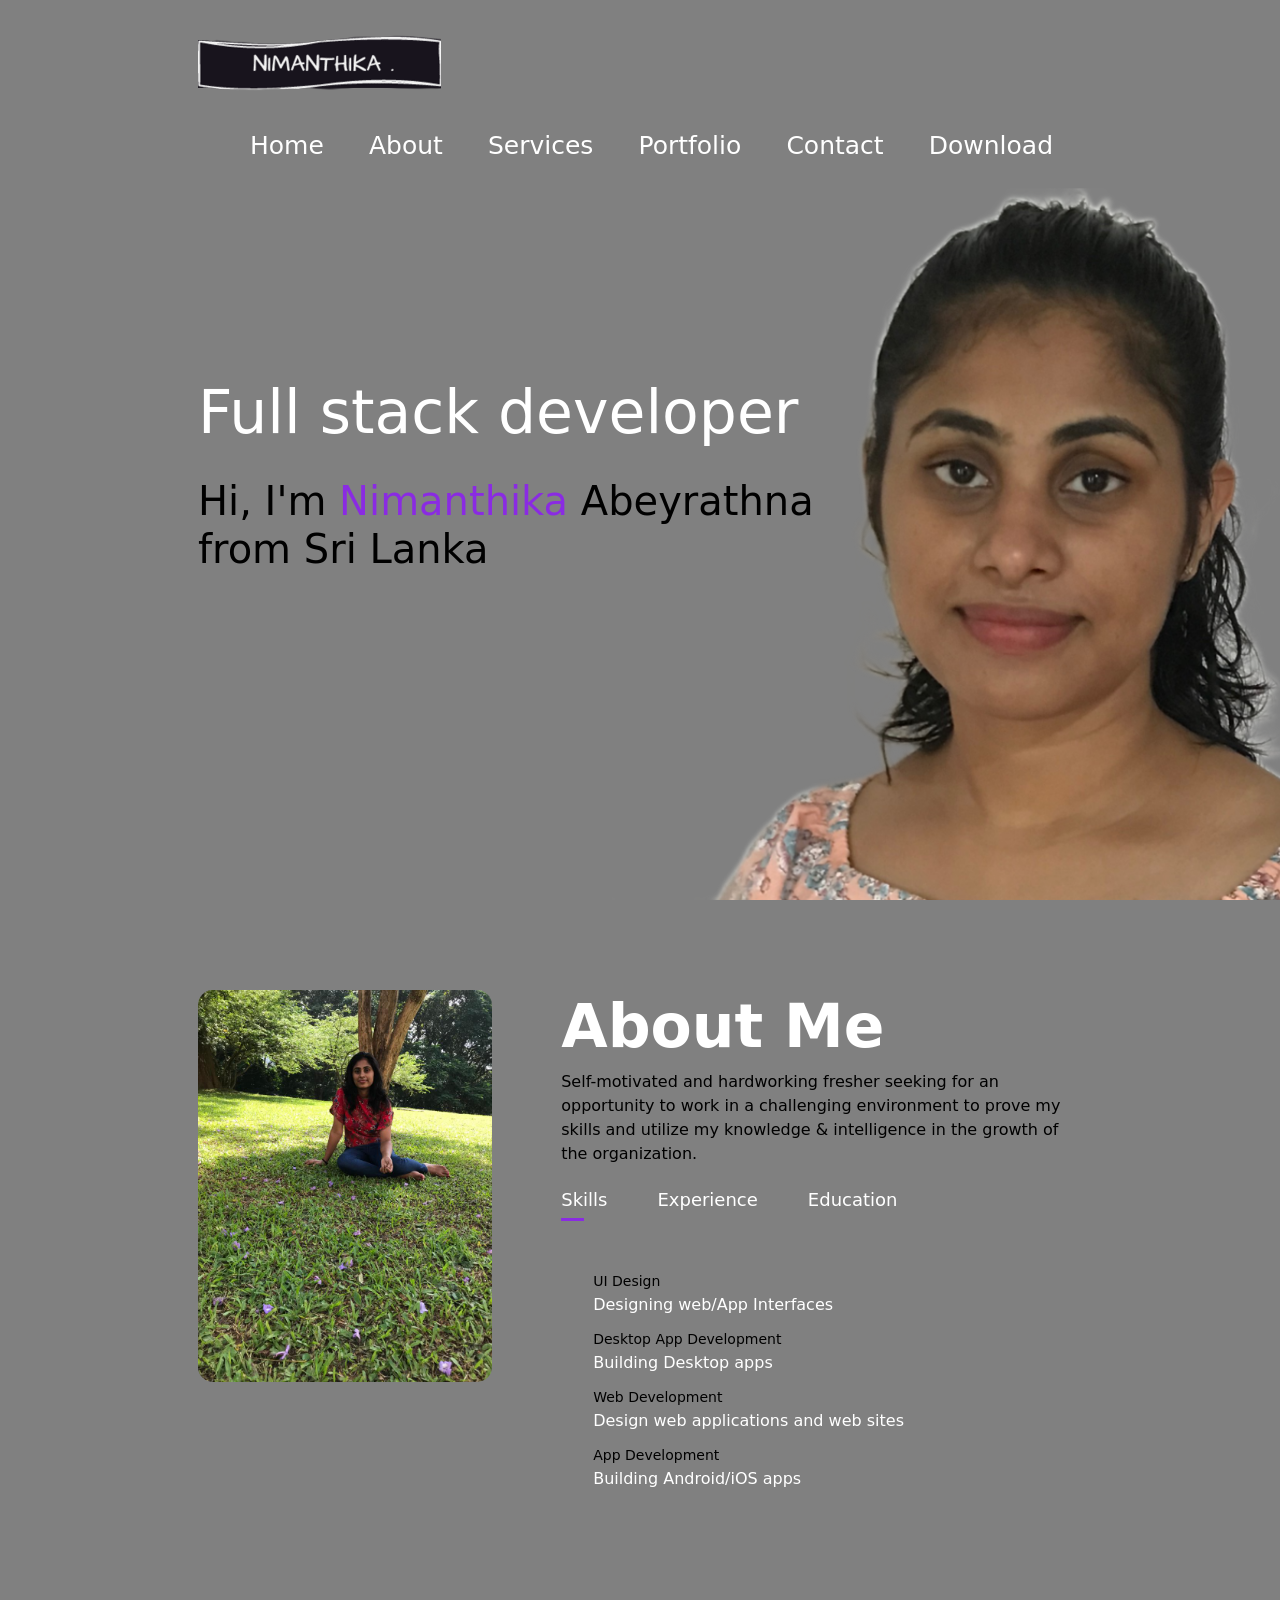
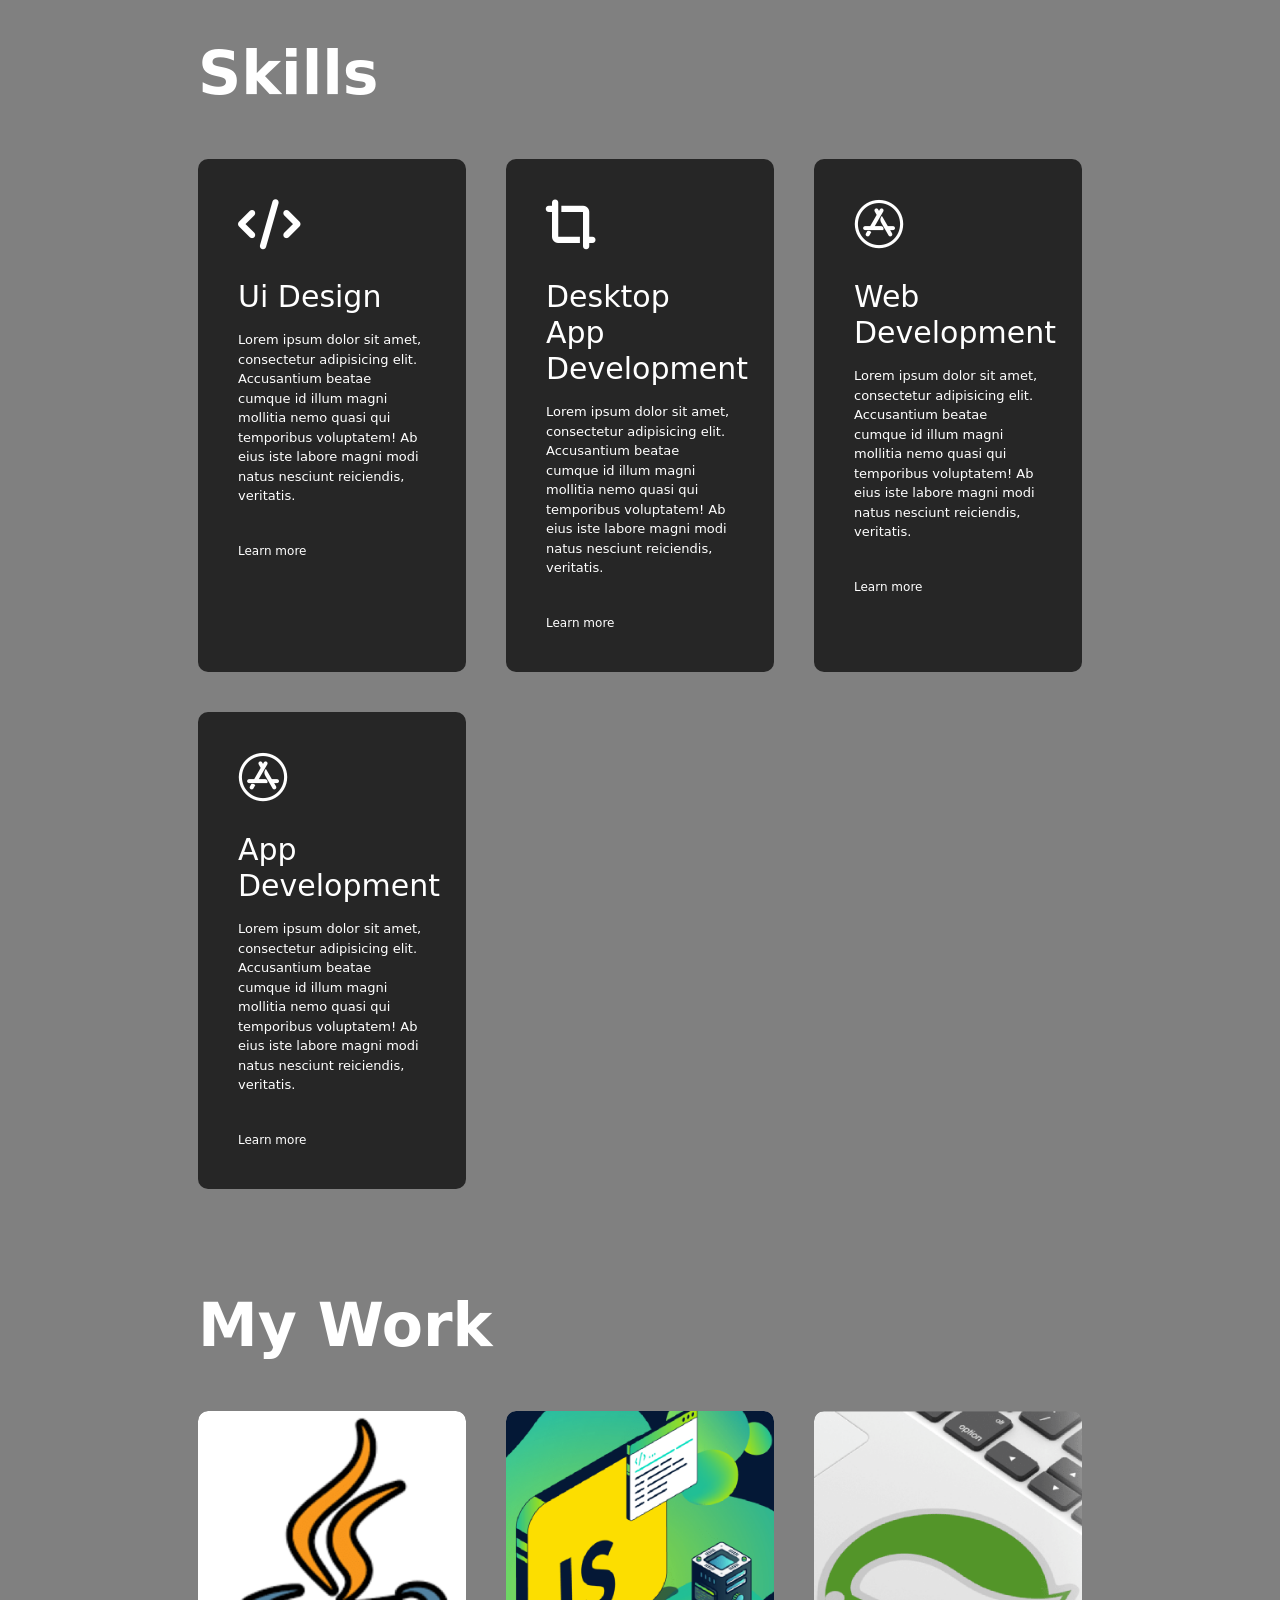
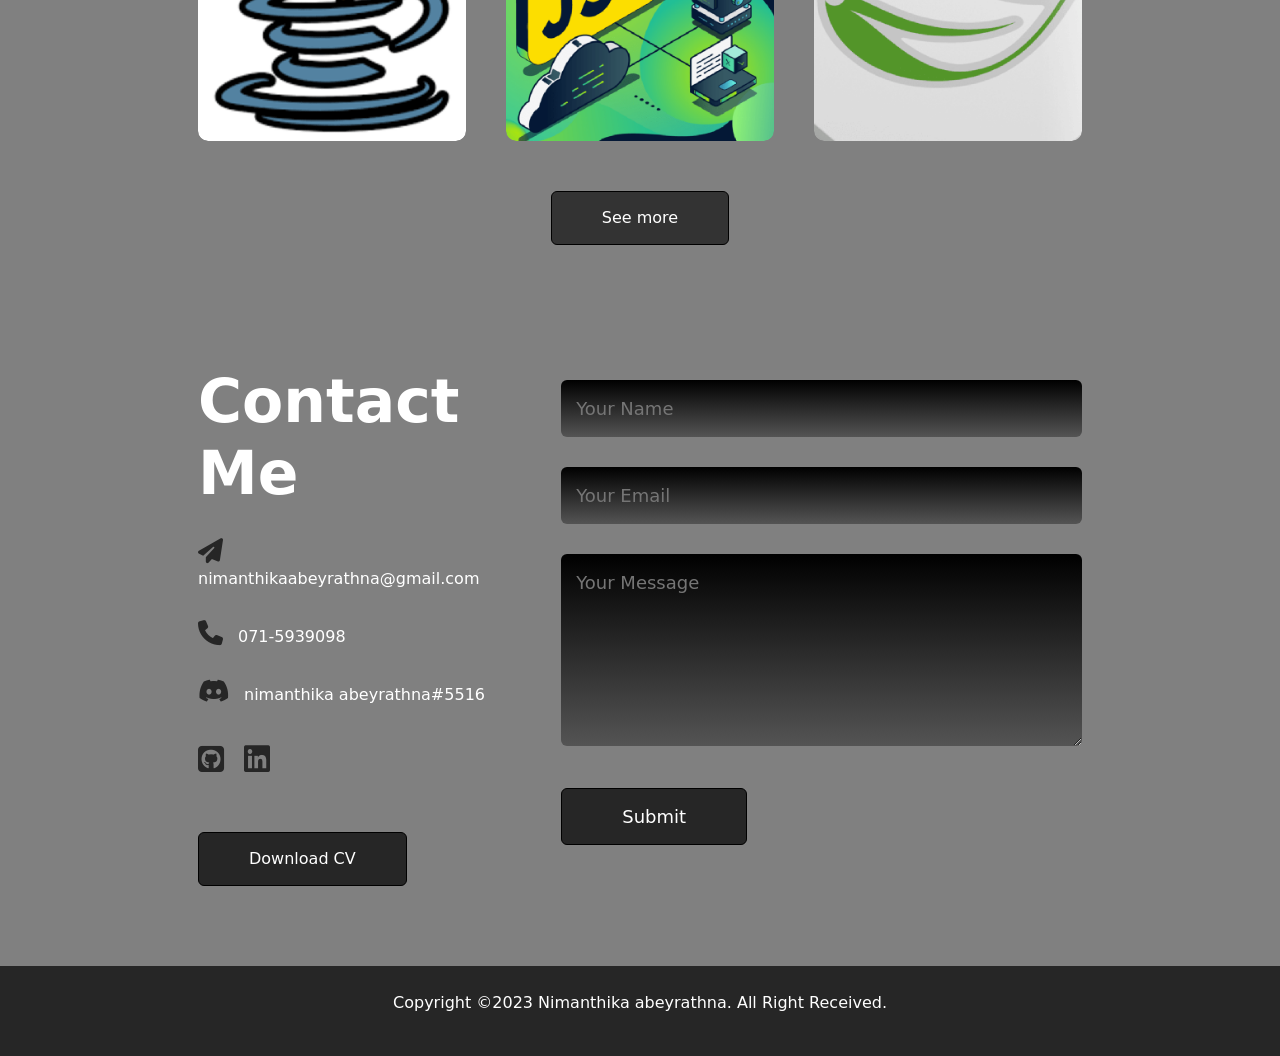
==== index.html @ c7bcb8bf "basement" ====
<!DOCTYPE html>
<html lang="en">
<head>
    <meta charset="UTF-8">
    <meta http-equiv="X-UA-Compatible" content="IE=edge">
    <meta name="viewport" content="width=device-width, initial-scale=1.0">
    <title>Nimanthika Abeyrathna</title>
    <link rel="icon" href="img/circlefavicon.png">
    <link rel="stylesheet" href="css/reset.css">
    <link rel="stylesheet" href="https://cdnjs.cloudflare.com/ajax/libs/font-awesome/6.4.0/css/all.min.css"/>
    <link rel="stylesheet" href="node_modules/bootstrap/dist/css/bootstrap.min.css">
    <link rel="preconnect" href="https://fonts.googleapis.com">
    <link rel="preconnect" href="https://fonts.gstatic.com" crossorigin>
    <link href="https://fonts.googleapis.com/css2?family=Open+Sans:ital,wght@0,300;0,400;0,500;0,600;0,700;0,800;1,300;1,400;1,500;1,600;1,700;1,800&family=Roboto+Mono:ital,wght@0,100;0,200;0,300;0,400;0,500;0,600;0,700;1,100;1,200;1,300;1,400;1,500;1,600;1,700&family=Rubik+Pixels&family=Ubuntu:ital,wght@0,300;0,400;0,500;0,700;1,300;1,400;1,500;1,700&display=swap" rel="stylesheet">
    <link rel="stylesheet" href="css/style.css">
    <script defer src="node_modules/bootstrap/dist/js/bootstrap.min.js"></script>
    <script defer src="node_modules/jquery/dist/jquery.min.js"></script>
    <script defer type="module" src="js/main.js"></script>



</head>
<body>
    <header id="header">
        <div class="container">

            <nav>
                <img id="logo" src="img/name2.png" >
                <ul id="sidemenu">
                    <li><a href="#header">Home</a></li>
                    <li><a href="#about">About</a></li>
                    <li><a href="#services">Services</a></li>
                    <li><a href="#portfolio">Portfolio</a></li>
                    <li><a href="#contact">Contact</a></li>
                    <li><a href="document/nimanthikaabeyrathna.pdf" download >Download</a></li>
                    <i id="btnClose" class="fa-solid fa-xmark xyz" ></i>
                </ul>
                <i id="btnOpen" class="fa-solid fa-bars xyz" ></i>

            </nav>
            <div class="header-text">
                <p>Full stack developer</p>
                <h1>Hi, I'm <span>Nimanthika</span> Abeyrathna<br>
                    from Sri Lanka
                </h1>
            </div>
        </div>
        
    </header>

    <!-- about -->
    <div id="about">
        <div class="container">
            <div class="row">
                <div class="about-col-1">
                    <img src="img/IMG-20230102-WA0014.jpg" >
                </div>
                <div class="about-col-2">
                    <h1 class="sub-title">About Me</h1>
                    <p id="about-text">Self-motivated and hardworking fresher seeking for an opportunity to work in a challenging environment to prove my skills and utilize my knowledge & intelligence in the growth of the organization.
                    </p>
                    <div class="tab-titles">
                        <p id="p1" class="tab-links active-link" >Skills</p>
                        <p id="p2" class="tab-links" >Experience</p>
                        <p id="p3" class="tab-links" >Education</p>
                    </div>
                    <div class="tab-contents active-tab" id="skills">
                        <ul>
                            <li><span>UI Design</span><br>Designing web/App Interfaces</li>
                            <li><span>Desktop App Development</span><br>Building Desktop apps</li>
                            <li><span>Web Development</span><br>Design web applications and web sites</li>
                            <li><span>App Development</span><br>Building Android/iOS apps</li>
                        </ul>
                    </div>
                    <div class="tab-contents" id="experience">
                        <ul>
                            <li><span>Trainee</span><br>Institute of Software Engineering</li>
                            <li>2023-Jan to 2023-June</li>

                        </ul>
                    </div>
                    <div class="tab-contents" id="education">
                        <ul>
                            <li><span>Bsc. Agriculture Technology And Management</span><br>University of Peradeniya</li>

                        </ul>
                    </div>
                </div>
            </div>
        </div>
    </div>
<!--    services-->
   <div id="services">
       <div class="container">
           <h1 class="sub-title">Skills</h1>
           <div class="services-list">
               <div>
                   <i class="fa-solid fa-code"></i>
                   <h2>Ui Design</h2>
                   <p>Lorem ipsum dolor sit amet, consectetur adipisicing elit. Accusantium beatae cumque id illum magni mollitia nemo quasi qui temporibus voluptatem! Ab eius iste labore magni modi natus nesciunt reiciendis, veritatis.
                   </p>
                   <a href="#">Learn more</a>
               </div>
               <div>
                   <i class="fa-solid fa-crop-simple"></i>
                   <h2>Desktop App Development</h2>
                   <p>Lorem ipsum dolor sit amet, consectetur adipisicing elit. Accusantium beatae cumque id illum magni mollitia nemo quasi qui temporibus voluptatem! Ab eius iste labore magni modi natus nesciunt reiciendis, veritatis.
                   </p>
                   <a href="#">Learn more</a>
               </div>
               <div>
                   <i class="fa-brands fa-app-store"></i>
                   <h2>Web Development</h2>
                   <p>Lorem ipsum dolor sit amet, consectetur adipisicing elit. Accusantium beatae cumque id illum magni mollitia nemo quasi qui temporibus voluptatem! Ab eius iste labore magni modi natus nesciunt reiciendis, veritatis.
                   </p>
                   <a href="#">Learn more</a>
               </div>
               <div>
                   <i class="fa-brands fa-app-store"></i>
                   <h2>App Development</h2>
                   <p>Lorem ipsum dolor sit amet, consectetur adipisicing elit. Accusantium beatae cumque id illum magni mollitia nemo quasi qui temporibus voluptatem! Ab eius iste labore magni modi natus nesciunt reiciendis, veritatis.
                   </p>
                   <a href="#">Learn more</a>
               </div>

           </div>

       </div>
   </div>
<!--    portfolio-->
    <div id="portfolio">
        <div class="container">
            <h1 class="sub-title">My Work</h1>
            <div class="work-list">
                <div class="work">
                    <img src="img/mobile(1).png" >
                    <div class="layer">
                        <h3>POS System</h3>
                        <p>This project is based on how to utilize the stock management. Vehicle spare parts area is a kind of complexity area due to higher number of spare parts categories and items. There for this project aims to resolve the complexity.
                        </p>
                        <a href="https://github.com/NimanthikaAbeyrathna/POS-system-desktop-app"><i class="fa-solid fa-arrow-up-right-from-square"></i></a>
                    </div>
                </div>
                <div class="work">
                    <img src="img/mobile(2).png" >
                    <div class="layer">
                        <h3>abc</h3>
                        <p>Lorem ipsum dolor sit amet, consectetur adipisicing elit. A accusamus alias aliquam at aut blanditiis distinctio ea esse eum, iusto libero mollitia nemo optio pariatur quas quidem, totam voluptate voluptatum.
                        </p>
                        <a href="#"><i class="fa-solid fa-arrow-up-right-from-square"></i></a>
                    </div>
                </div>
                <div class="work">
                    <img src="img/mobile(3).png" >
                    <div class="layer">
                        <h3>Online shopping app</h3>
                        <p>This is a web app that create using javascript and spring. This project is based on how to utilize the stock management that matching all area.
                        </p>
                        <a href="https://github.com/NimanthikaAbeyrathna/POS-System-web-app"><i class="fa-solid fa-arrow-up-right-from-square"></i></a>
                    </div>
                </div>
            </div>
            <a href="https://github.com/NimanthikaAbeyrathna" class="btn">See more</a>
        </div>
    </div>
<!--    contact-->
    <div id="contact">
        <div class="container">
            <div class="row">
                <div class="contact-left">
                    <h1 class="sub-title">Contact Me</h1>
                    <p><i class="fa-sharp fa-solid fa-paper-plane"></i>nimanthikaabeyrathna@gmail.com</p>
                    <p><i class="fa-solid fa-phone"></i>071-5939098</p>
                    <p><i class="fa-brands fa-discord"></i>nimanthika abeyrathna#5516</p>
                    <div class="social-icons">
                        <a href="https://github.com/NimanthikaAbeyrathna"><i class="fa-brands fa-square-github"></i></a>
                        <a href="https://www.linkedin.com/in/nimanthika-abeyrathna-b27b48184/"><i class="fa-brands fa-linkedin"></i></a>

                    </div>
                    <a href="document/nimanthikaabeyrathna.pdf" download class="btn btn2">Download CV</a>
                </div>
                <div class="contact-right">
                    <form>
                        <input id="input-name" type="text" name="Name" placeholder="Your Name" required>
                        <input id="input-email" type="email" name="email" placeholder="Your Email" required >
                        <textarea id="textarea-message" name="Message" rows="6" placeholder="Your Message"></textarea>
                        <button id="btnSubmit" type="submit" class="btn btn2">Submit</button>
                    </form>

                </div>
            </div>
        </div>
        <div class="copyright ">
            <p>Copyright ©2023 Nimanthika abeyrathna. All Right Received.</p>
        </div>
    </div>
    <div id="toast" class="toast-container position-fixed bottom-0 start-50 translate-middle-x p-3">
        <div id="liveToast" class="toast" dat-bs-autohide="true" data-bs-delay="1000" role="alert" aria-live="assertive"
             aria-atomic="true">
            <div class="toast-header">

                <strong class="me-auto"></strong>
                <button type="button" class="btn-close" data-bs-dismiss="toast" aria-label="Close"></button>
            </div>
            <div class="toast-body">

            </div>
        </div>
    </div>

    
</body>
</html>
---- css/style.css ----
* {
    padding: 0;
    margin: 0;
    box-sizing: border-box;
    font-family: 'Open Sans', sans-serif;
}
html{
    scroll-behavior: smooth;
}

body {

    background-color: grey;
    color: white;
}

header {
    width: 100%;
    height: 100vh;
    background-image: url(/img/123.png);
    background-size: cover;
    background-position: center;
    color: white;

}

.container {
    padding: 10px 10%;
}

nav {
    display: flex;
    align-items: center;
    justify-content: space-between;
    flex-wrap: wrap;

}

.logo {
    width: 140px;
}

nav ul li {
    display: inline-block;
    list-style: none;
    margin: 10px 20px;

}

nav ul li a {
    color: #fff;
    text-decoration: none;
    font-size: 25px;
    position: relative;
}

nav ul li a::after {
    content: '';
    width: 0;
    height: 3px;
    background: blueviolet;
    position: absolute;
    left: 0;
    bottom: -6px;
    transition: 0.5s;
}

nav ul li a:hover::after {
    width: 100%;

}

.header-text {
    margin-top: 20%;
    font-size: 60px;

}

.header-text h1 {
    font-size: 40px;
    color: black;
    margin-top: 20px;

}

.header-text h1 span {
    color: blueviolet;
}

/* about */

#about {
    padding: 80px 0;
    color: white;
}

.row {
    display: flex;
    justify-content: space-between;
    flex-wrap: wrap;
}

#about-text{
    color: black;
}
.about-col-1 {
    flex-basis: 35%;
}

.about-col-1 img {
    width: 100%;
    border-radius: 15px;
}

.about-col-2 {
    flex-basis: 60%;
}

.sub-title {
    font-size: 60px;
    font-weight: 600;
    color: white;
}

.tab-titles {
    display: flex;
    margin: 20px 0 40px;

}

.tab-links {
    margin-right: 50px;
    font-size: 18px;
    font-weight: 500;
    cursor: pointer;
    position: relative;

}

.tab-links::after {
    content: '';
    width: 0;
    height: 3px;
    background: blueviolet;
    position: absolute;
    left: 0;
    bottom: -8px;
    transition: 0.5s;
}

.tab-links.active-link::after {
    width: 50%;

}

.tab-contents ul li {
    list-style: none;
    margin: 10px 0;
}

.tab-contents ul li span {
    color: black;
    font-size: 14px;

}

.tab-contents {
    display: none;
}

.tab-contents.active-tab {
    display: block;

}

/*services*/
#services {
    padding: 30px 0;
}

.services-list {
    display: grid;
    grid-template-columns: repeat(auto-fit, minmax(250px, 1fr));
    grid-gap: 40px;
    margin-top: 50px;

}

.services-list div {
    background-color: #262626;
    padding: 40px;
    font-size: 13px;
    font-weight: 300;
    border-radius: 10px;
    transition: background 0.5s, transform 0.5s;

}

.services-list div i {
    font-size: 50px;
    margin-bottom: 30px;
}

.services-list div h2 {
    font-size: 30px;
    font-weight: 500;
    margin-bottom: 15px;

}

.services-list div a {
    text-decoration: none;
    color: white;
    font-size: 12px;
    margin-top: 20px;
    display: inline-block;
}

.services-list div:hover {
    background-color: blueviolet;
    transform: translateY(-10px);
}

/*portfolio*/
#portfolio {
    padding: 50px 0;
}

.work-list {
    display: grid;
    grid-template-columns: repeat(auto-fit, minmax(250px, 1fr));
    grid-gap: 40px;
    margin-top: 50px;
}

.work {
    border-radius: 10px;
    position: relative;
    overflow: hidden;
}

.work img {
    width: 100%;
    border-radius: 10px;
    display: block;
    transition: transform 0.5s;
}
.layer{
    width: 100%;
    height: 0;
    background: linear-gradient(rgba(0,0,0,0.6), #8a2be2);
    border-radius: 10px;
    position: absolute;
    left: 0;
    bottom: 0;
    overflow: hidden;
    display: flex;
    align-items: center;
    justify-content: center;
    flex-direction: column;
    padding: 0 40px;
    text-align: center;
    font-size: 14px;
    transition: height 0.5s;
}
.layer h3{
    font-weight: 500;
    font-size: 20px;
    margin-bottom: 20px;

}
.layer a{
    margin-top: 20px;
    color: blueviolet;
    text-decoration: none;
    font-size: 18px;
    line-height: 60px;
    background: white;
    width: 60px;
    height: 60px;
    border-radius: 50%;
    text-align: center;

}

.work:hover img{
    transform: scale(1.1) ;
}
.work:hover .layer{
    height: 100%;
}
.btn{
    display: block;
    margin: 50px auto;
    width: fit-content;
    border: 1px solid black;
    background-color: rgba(38, 38, 38, 0.85);
    padding: 14px 50px;
    border-radius: 6px;
    text-decoration: none;
    color: white;
    transition: background 0.5s ;

}
.btn:hover{
    background: blueviolet;
}

/*contact*/

.contact-left{
    flex-basis: 35%;
}
.contact-right{
    flex-basis: 60%;
}
.contact-left p{
    margin-top: 30px;

}
.contact-left p i{
    color: #262626;
    margin-right: 15px;
    font-size: 25px;


}
.social-icons{
    margin-top: 30px;

}
.social-icons a{
    text-decoration: none;
    font-size: 30px;
    margin-right: 15px;
    color: #262626;
    display: inline-block;
    transition: transform 0.5s;
}
.social-icons a:hover{
    color: blueviolet;
    transform: translateY(-5px);
}
.btn.btn2{
    display: inline-block;
    background: #262626;
    transition: transform 0.5s;
}
.btn.btn2:hover{
    background-color: blueviolet;
}
.contact-right form{
    width: 100%;

}
form input, form textarea{
    width: 100%;
    border: 0;
    outline: none;
    /*background: #262626;*/
    background: linear-gradient(rgba(0,0,0,8), #545454);
    padding: 15px;
    margin: 15px 0;
    color: white;
    font-size: 18px;
    border-radius: 6px;


}

form .btn2{
    padding: 14px 60px;
    font-size: 18px;
    margin-top: 20px;
    cursor: pointer;


}

.copyright{
    width: 100%;
    text-align: center;
    padding: 25px 0;
    background: #262626;
    font-weight: 300;
    margin-top: 20px;


}
/*responsive website*/
nav .xyz{
    display: none;
}
@media only screen and (max-width: 600px){
    #header{
        background-image: url(/img/mobile.png);
    }
    .logo {
        width: 200px;
    }
    .header-text{
        margin-top: 10px;
        font-size: 20px;

    }
    .header-text h1{
        font-size: 20px;

    }

    nav .xyz{
        display: block;
        font-size: 25px;

    }
    nav ul{
        background: #262626;
        position: fixed;
        top: 0;
        right: -150px;
        width: 150px;
        height: 100vh;
        padding-top: 50px;
        z-index: 2;
        transition: right 0.5s;

    }
    nav ul li{
        display: block;
        margin: 25px;

    }
    nav ul li a{
        font-size: 15px;
    }
    nav ul .xyz{
        position: absolute;
        top: 25px;
        left: 25px;
        cursor: pointer;
    }

    .sub-title{
        font-size: 40px;

    }
    .btn{
        font-size: 10px;

    }
    .btn.btn2{
        font-size: 10px;
    }
    .about-col-1, .about-col-2{
        flex-basis: 100%;
    }
    .about-col-1{
        margin-bottom: 30px;
    }
    .about-col-2{
        font-size: 14px;

    }
    .tab-links{
        font-size: 16px;
        margin-right: 20px;
    }
    .contact-left, .contact-right{
        flex-basis: 100%;

    }

    .copyright{
        font-size: 10px;
    }
}

.invalid{
    border-color: red !important;
}
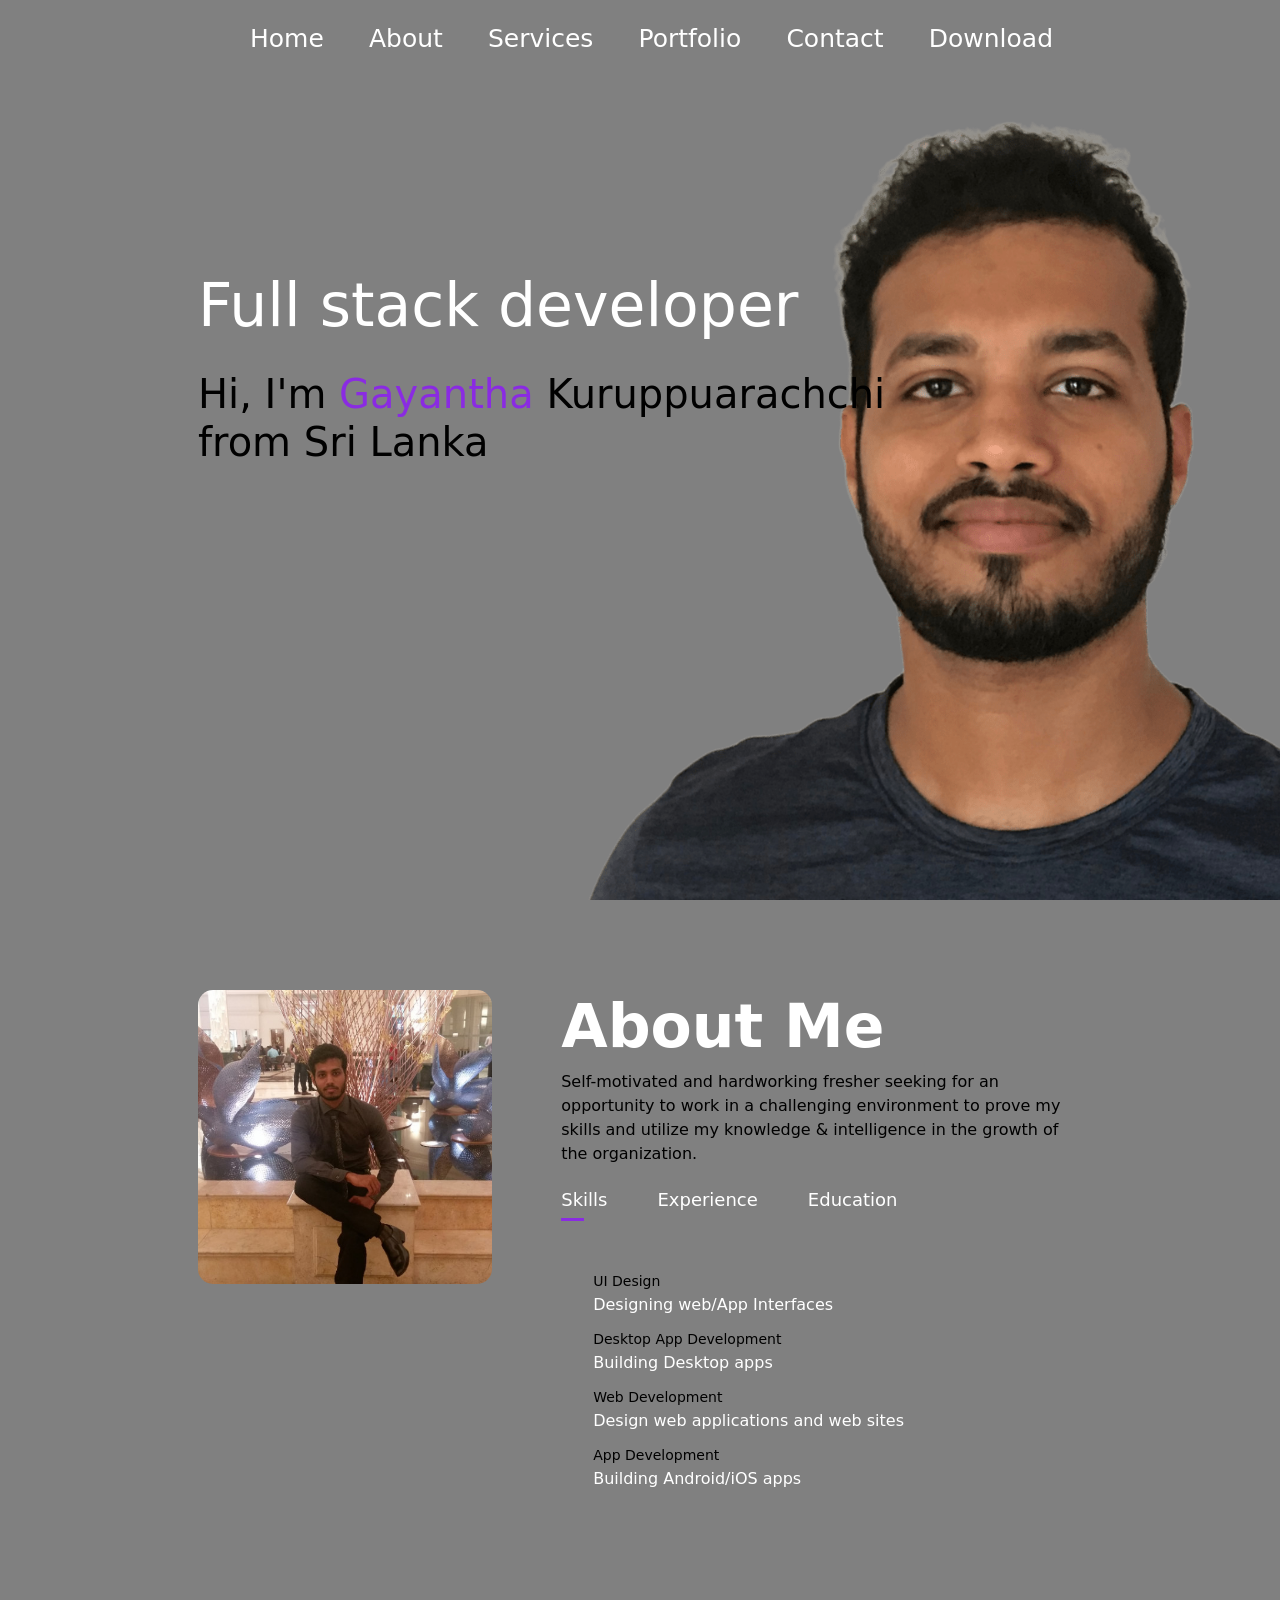
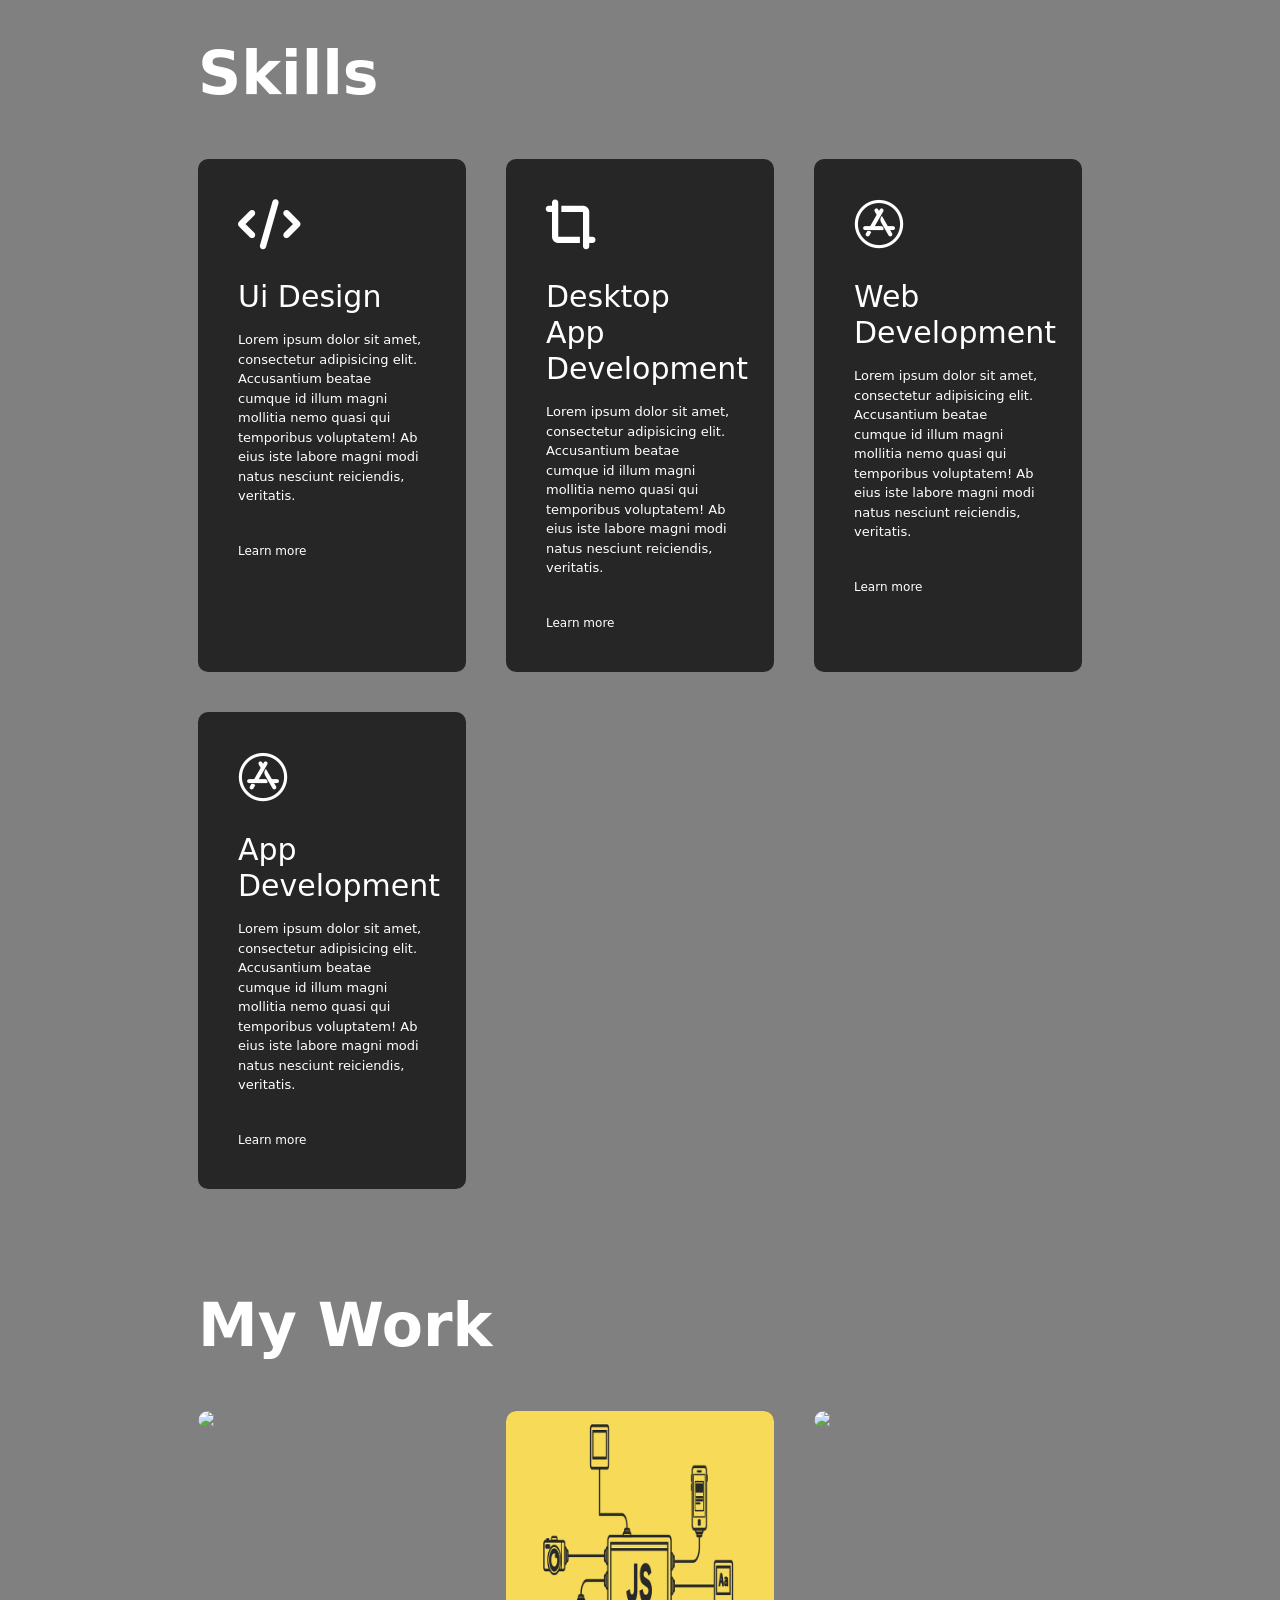
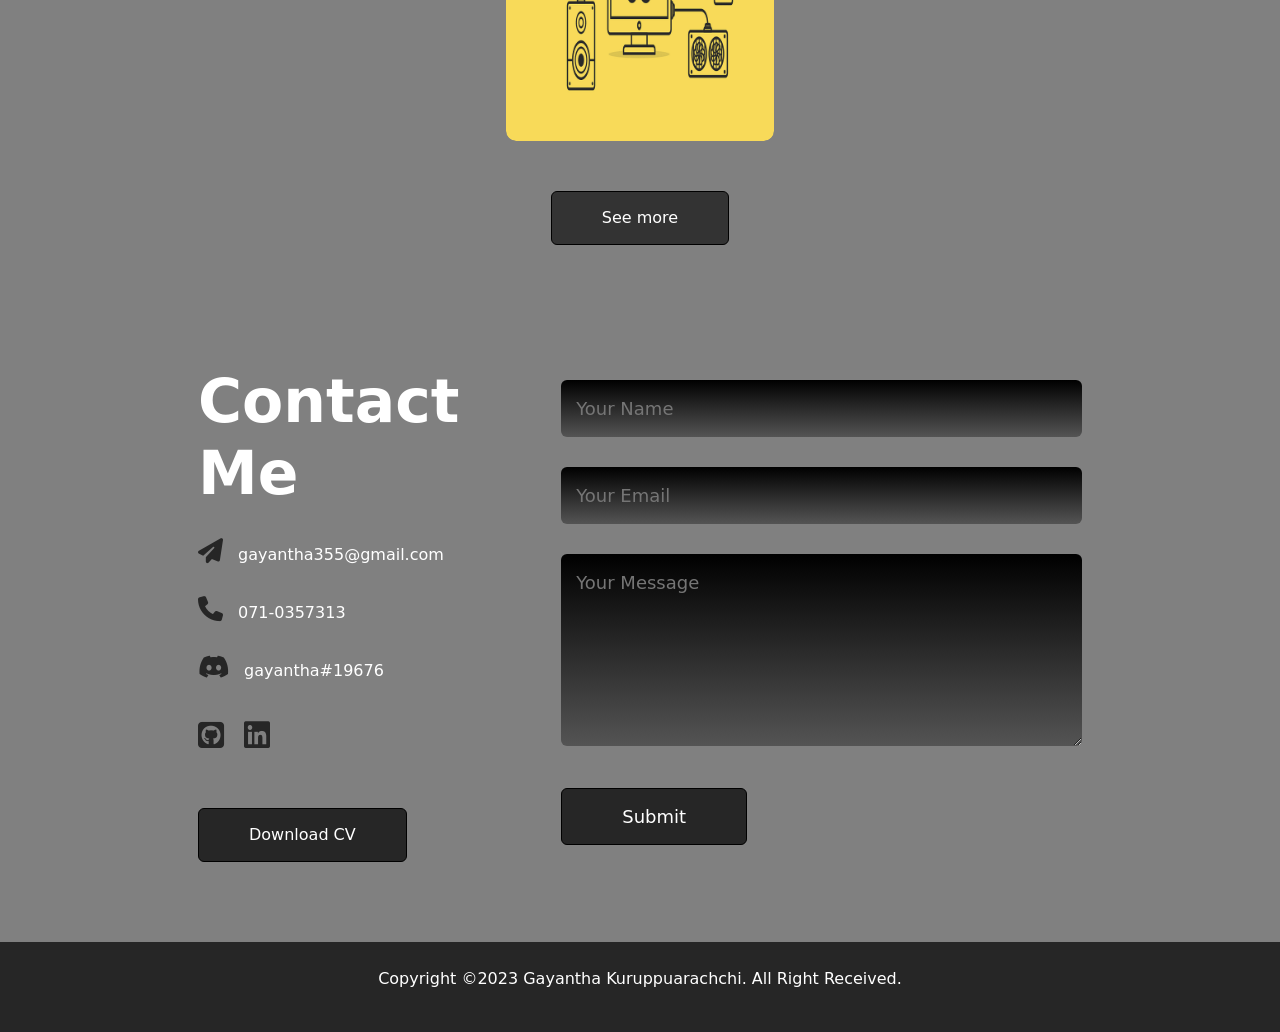
==== commit fa56bfc7: "initiali stage" ====
--- a/index.html
+++ b/index.html
@@ -4,8 +4,7 @@
     <meta charset="UTF-8">
     <meta http-equiv="X-UA-Compatible" content="IE=edge">
     <meta name="viewport" content="width=device-width, initial-scale=1.0">
-    <title>Nimanthika Abeyrathna</title>
-    <link rel="icon" href="img/circlefavicon.png">
+    <title>Gayantha Kuruppuarachchi</title>
     <link rel="stylesheet" href="css/reset.css">
     <link rel="stylesheet" href="https://cdnjs.cloudflare.com/ajax/libs/font-awesome/6.4.0/css/all.min.css"/>
     <link rel="stylesheet" href="node_modules/bootstrap/dist/css/bootstrap.min.css">
@@ -25,14 +24,14 @@
         <div class="container">
 
             <nav>
-                <img id="logo" src="img/name2.png" >
+
                 <ul id="sidemenu">
                     <li><a href="#header">Home</a></li>
                     <li><a href="#about">About</a></li>
                     <li><a href="#services">Services</a></li>
                     <li><a href="#portfolio">Portfolio</a></li>
                     <li><a href="#contact">Contact</a></li>
-                    <li><a href="document/nimanthikaabeyrathna.pdf" download >Download</a></li>
+                    <li><a href="document/gayanthakuruppuarachchi.pdf" download >Download</a></li>
                     <i id="btnClose" class="fa-solid fa-xmark xyz" ></i>
                 </ul>
                 <i id="btnOpen" class="fa-solid fa-bars xyz" ></i>
@@ -40,7 +39,7 @@
             </nav>
             <div class="header-text">
                 <p>Full stack developer</p>
-                <h1>Hi, I'm <span>Nimanthika</span> Abeyrathna<br>
+                <h1>Hi, I'm <span>Gayantha</span> Kuruppuarachchi<br>
                     from Sri Lanka
                 </h1>
             </div>
@@ -53,7 +52,7 @@
         <div class="container">
             <div class="row">
                 <div class="about-col-1">
-                    <img src="img/IMG-20230102-WA0014.jpg" >
+                    <img src="img/about.jpeg" >
                 </div>
                 <div class="about-col-2">
                     <h1 class="sub-title">About Me</h1>
@@ -81,7 +80,7 @@
                     </div>
                     <div class="tab-contents" id="education">
                         <ul>
-                            <li><span>Bsc. Agriculture Technology And Management</span><br>University of Peradeniya</li>
+                            <li><span>Bsc in Transport and Logistics Management</span><br>University of Moratuwa</li>
 
                         </ul>
                     </div>
@@ -133,7 +132,7 @@
             <h1 class="sub-title">My Work</h1>
             <div class="work-list">
                 <div class="work">
-                    <img src="img/mobile(1).png" >
+                    <img src="img/mob1.png" >
                     <div class="layer">
                         <h3>POS System</h3>
                         <p>This project is based on how to utilize the stock management. Vehicle spare parts area is a kind of complexity area due to higher number of spare parts categories and items. There for this project aims to resolve the complexity.
@@ -142,7 +141,7 @@
                     </div>
                 </div>
                 <div class="work">
-                    <img src="img/mobile(2).png" >
+                    <img src="img/mob2.png" >
                     <div class="layer">
                         <h3>abc</h3>
                         <p>Lorem ipsum dolor sit amet, consectetur adipisicing elit. A accusamus alias aliquam at aut blanditiis distinctio ea esse eum, iusto libero mollitia nemo optio pariatur quas quidem, totam voluptate voluptatum.
@@ -151,7 +150,7 @@
                     </div>
                 </div>
                 <div class="work">
-                    <img src="img/mobile(3).png" >
+                    <img src="img/mob3.png" >
                     <div class="layer">
                         <h3>Online shopping app</h3>
                         <p>This is a web app that create using javascript and spring. This project is based on how to utilize the stock management that matching all area.
@@ -169,12 +168,12 @@
             <div class="row">
                 <div class="contact-left">
                     <h1 class="sub-title">Contact Me</h1>
-                    <p><i class="fa-sharp fa-solid fa-paper-plane"></i>nimanthikaabeyrathna@gmail.com</p>
-                    <p><i class="fa-solid fa-phone"></i>071-5939098</p>
-                    <p><i class="fa-brands fa-discord"></i>nimanthika abeyrathna#5516</p>
+                    <p><i class="fa-sharp fa-solid fa-paper-plane"></i>gayantha355@gmail.com</p>
+                    <p><i class="fa-solid fa-phone"></i>071-0357313 </p>
+                    <p><i class="fa-brands fa-discord"></i>gayantha#19676</p>
                     <div class="social-icons">
-                        <a href="https://github.com/NimanthikaAbeyrathna"><i class="fa-brands fa-square-github"></i></a>
-                        <a href="https://www.linkedin.com/in/nimanthika-abeyrathna-b27b48184/"><i class="fa-brands fa-linkedin"></i></a>
+                        <a href="https://github.com/Gayantha250"><i class="fa-brands fa-square-github"></i></a>
+                        <a href="https://www.linkedin.com/in/gayantha-kuruppuarachchi/"><i class="fa-brands fa-linkedin"></i></a>
 
                     </div>
                     <a href="document/nimanthikaabeyrathna.pdf" download class="btn btn2">Download CV</a>
@@ -191,7 +190,7 @@
             </div>
         </div>
         <div class="copyright ">
-            <p>Copyright ©2023 Nimanthika abeyrathna. All Right Received.</p>
+            <p>Copyright ©2023 Gayantha Kuruppuarachchi. All Right Received.</p>
         </div>
     </div>
     <div id="toast" class="toast-container position-fixed bottom-0 start-50 translate-middle-x p-3">
--- a/css/style.css
+++ b/css/style.css
@@ -17,7 +17,7 @@
 header {
     width: 100%;
     height: 100vh;
-    background-image: url(/img/123.png);
+    background-image: url(/img/home1.png);
     background-size: cover;
     background-position: center;
     color: white;
@@ -393,7 +393,7 @@
 }
 @media only screen and (max-width: 600px){
     #header{
-        background-image: url(/img/mobile.png);
+        background-image: url(/img/home1.png);
     }
     .logo {
         width: 200px;
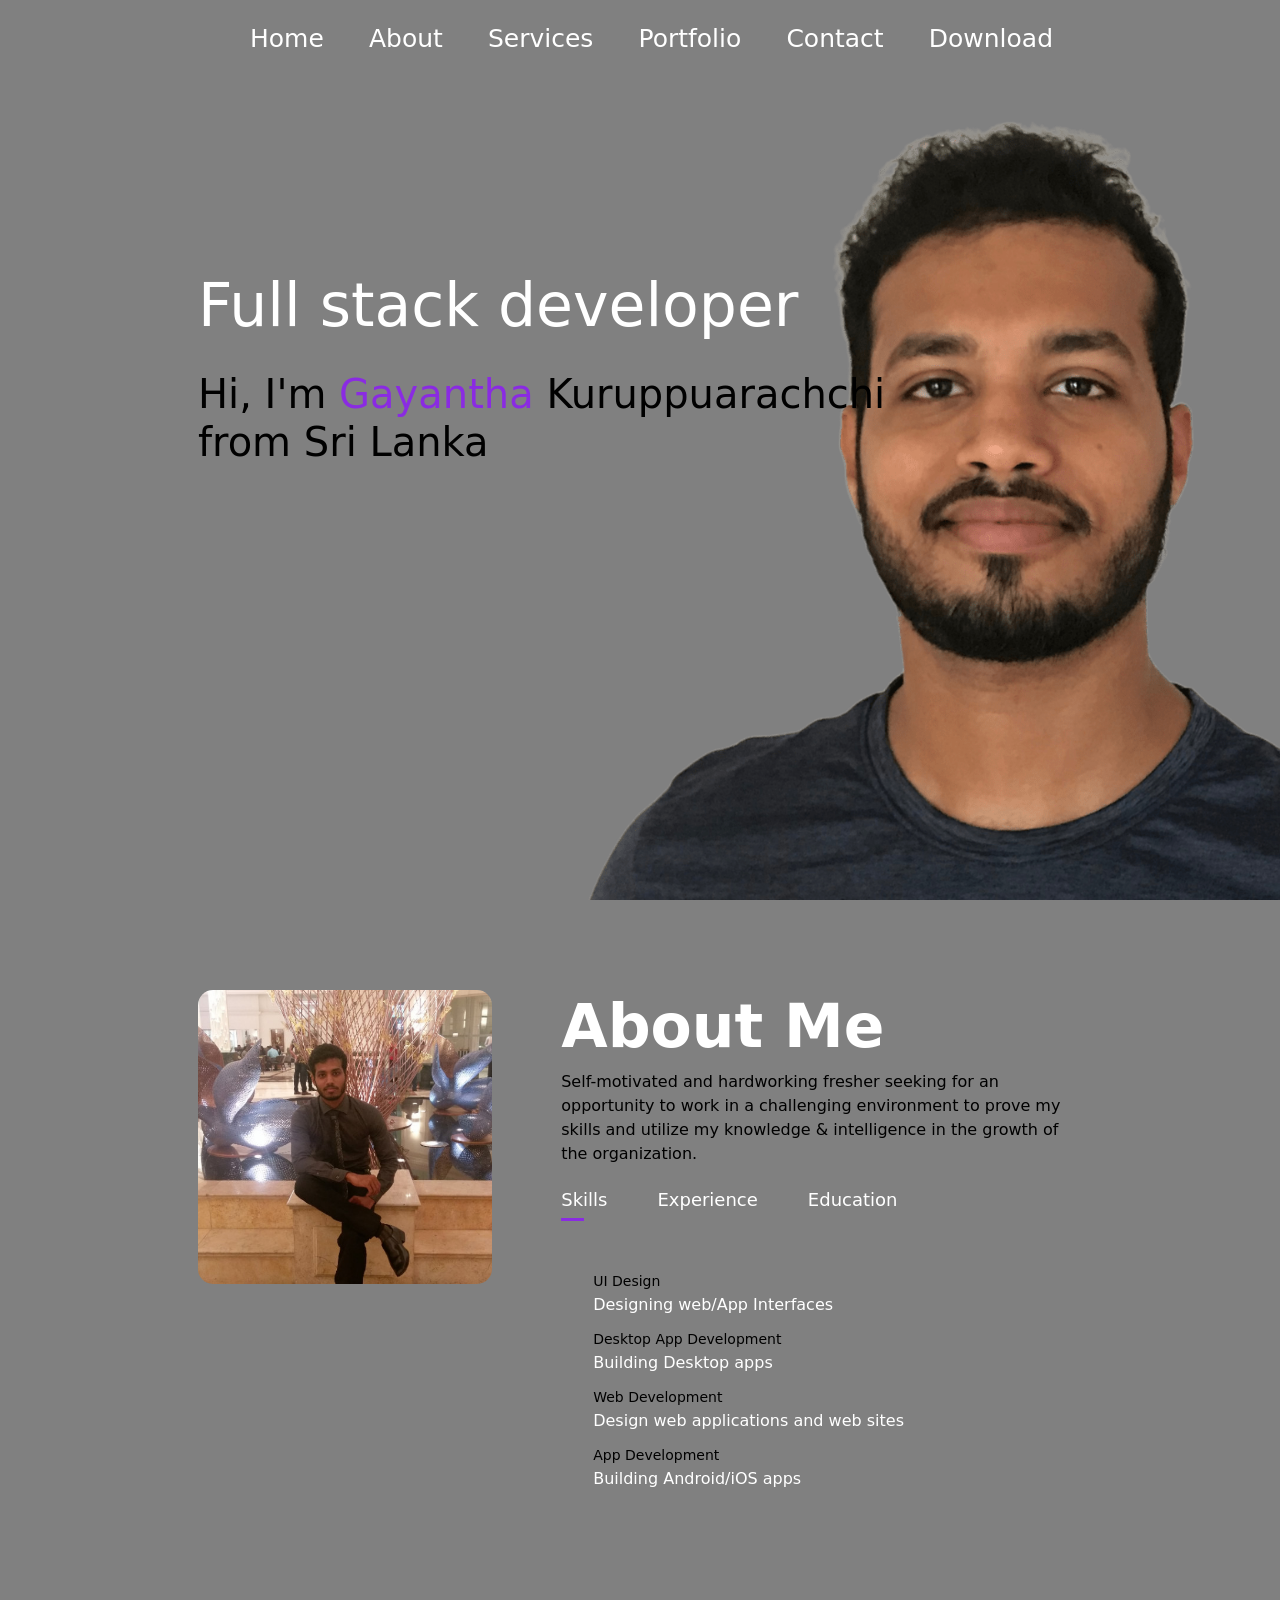
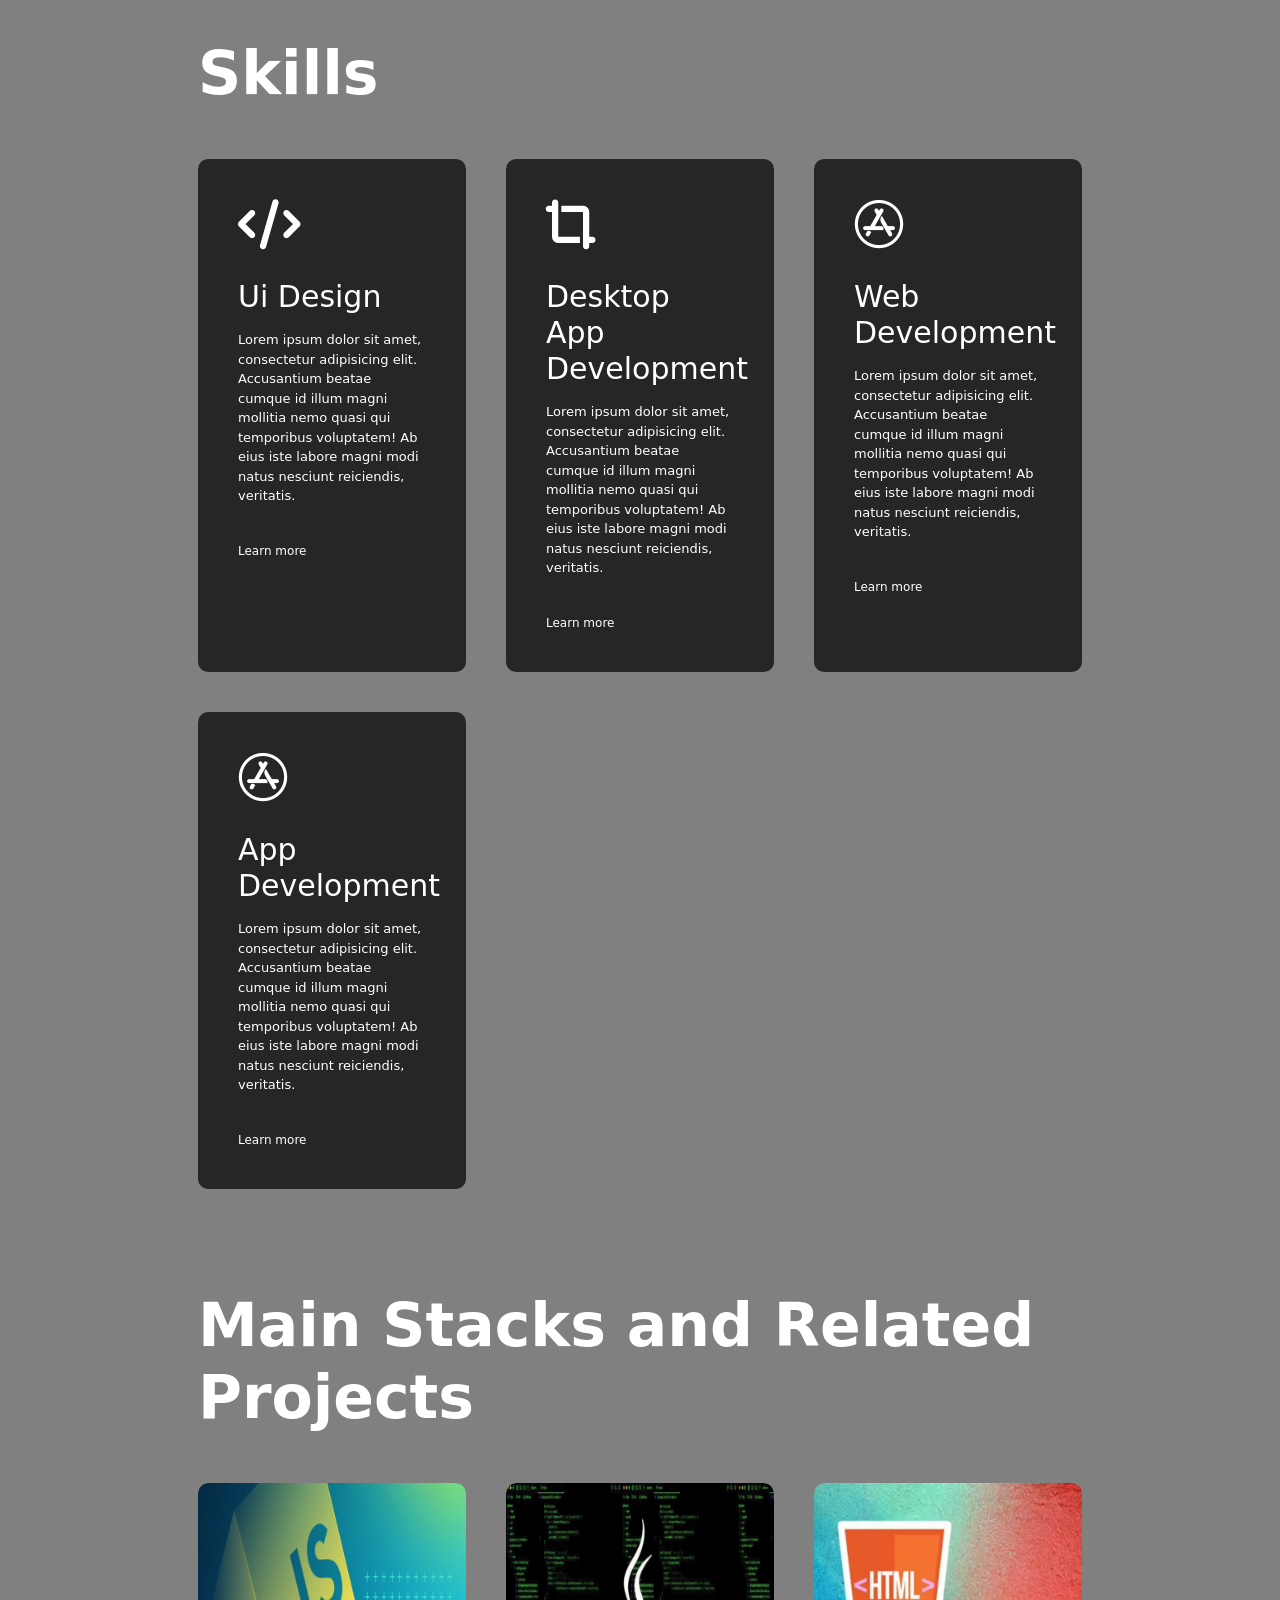
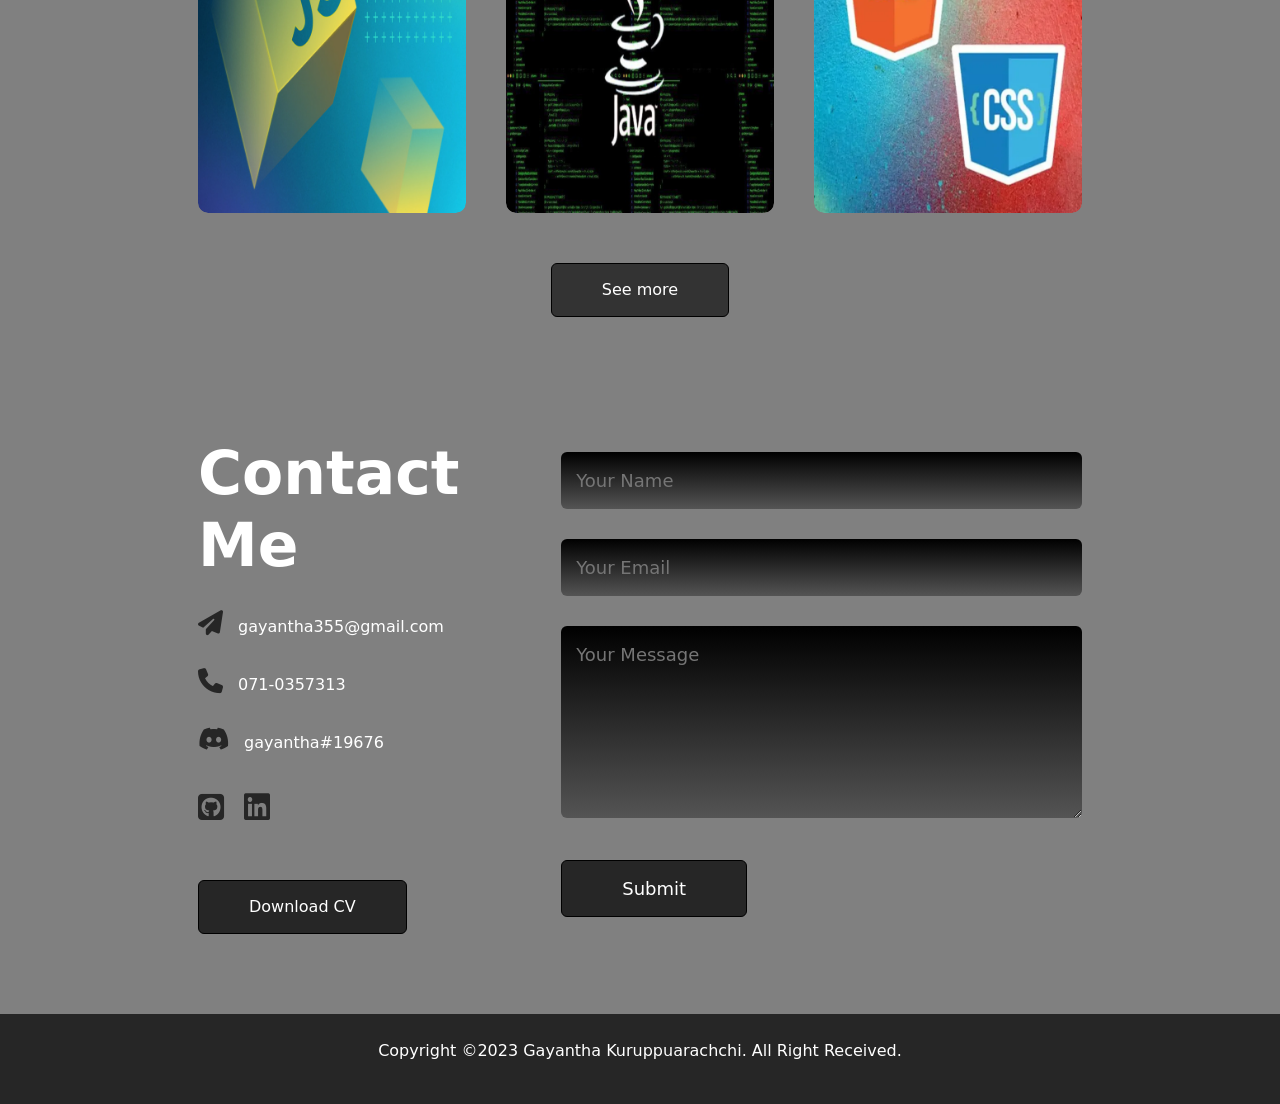
==== commit 0287ab6f: "resolve data base errors" ====
--- a/index.html
+++ b/index.html
@@ -129,19 +129,19 @@
 <!--    portfolio-->
     <div id="portfolio">
         <div class="container">
-            <h1 class="sub-title">My Work</h1>
+            <h1 class="sub-title">Main Stacks and Related Projects</h1>
             <div class="work-list">
                 <div class="work">
-                    <img src="img/mob1.png" >
+                    <img src="img/mob1.jpg" >
                     <div class="layer">
                         <h3>POS System</h3>
                         <p>This project is based on how to utilize the stock management. Vehicle spare parts area is a kind of complexity area due to higher number of spare parts categories and items. There for this project aims to resolve the complexity.
                         </p>
-                        <a href="https://github.com/NimanthikaAbeyrathna/POS-system-desktop-app"><i class="fa-solid fa-arrow-up-right-from-square"></i></a>
+                        <a href=https://github.com/Gayantha250/POS-system-for-spare-parts-shop-Desktop-app><i class="fa-solid fa-arrow-up-right-from-square"></i></a>
                     </div>
                 </div>
                 <div class="work">
-                    <img src="img/mob2.png" >
+                    <img src="img/mob3.jpg" >
                     <div class="layer">
                         <h3>abc</h3>
                         <p>Lorem ipsum dolor sit amet, consectetur adipisicing elit. A accusamus alias aliquam at aut blanditiis distinctio ea esse eum, iusto libero mollitia nemo optio pariatur quas quidem, totam voluptate voluptatum.
@@ -150,7 +150,7 @@
                     </div>
                 </div>
                 <div class="work">
-                    <img src="img/mob3.png" >
+                    <img src="img/mob4.webp" >
                     <div class="layer">
                         <h3>Online shopping app</h3>
                         <p>This is a web app that create using javascript and spring. This project is based on how to utilize the stock management that matching all area.
@@ -159,7 +159,7 @@
                     </div>
                 </div>
             </div>
-            <a href="https://github.com/NimanthikaAbeyrathna" class="btn">See more</a>
+            <a href="https://github.com/Gayantha250" class="btn">See more</a>
         </div>
     </div>
 <!--    contact-->
@@ -176,7 +176,7 @@
                         <a href="https://www.linkedin.com/in/gayantha-kuruppuarachchi/"><i class="fa-brands fa-linkedin"></i></a>
 
                     </div>
-                    <a href="document/nimanthikaabeyrathna.pdf" download class="btn btn2">Download CV</a>
+                    <a href="document/GayanthaKuruppuarachchi.pdf" download class="btn btn2">Download CV</a>
                 </div>
                 <div class="contact-right">
                     <form>
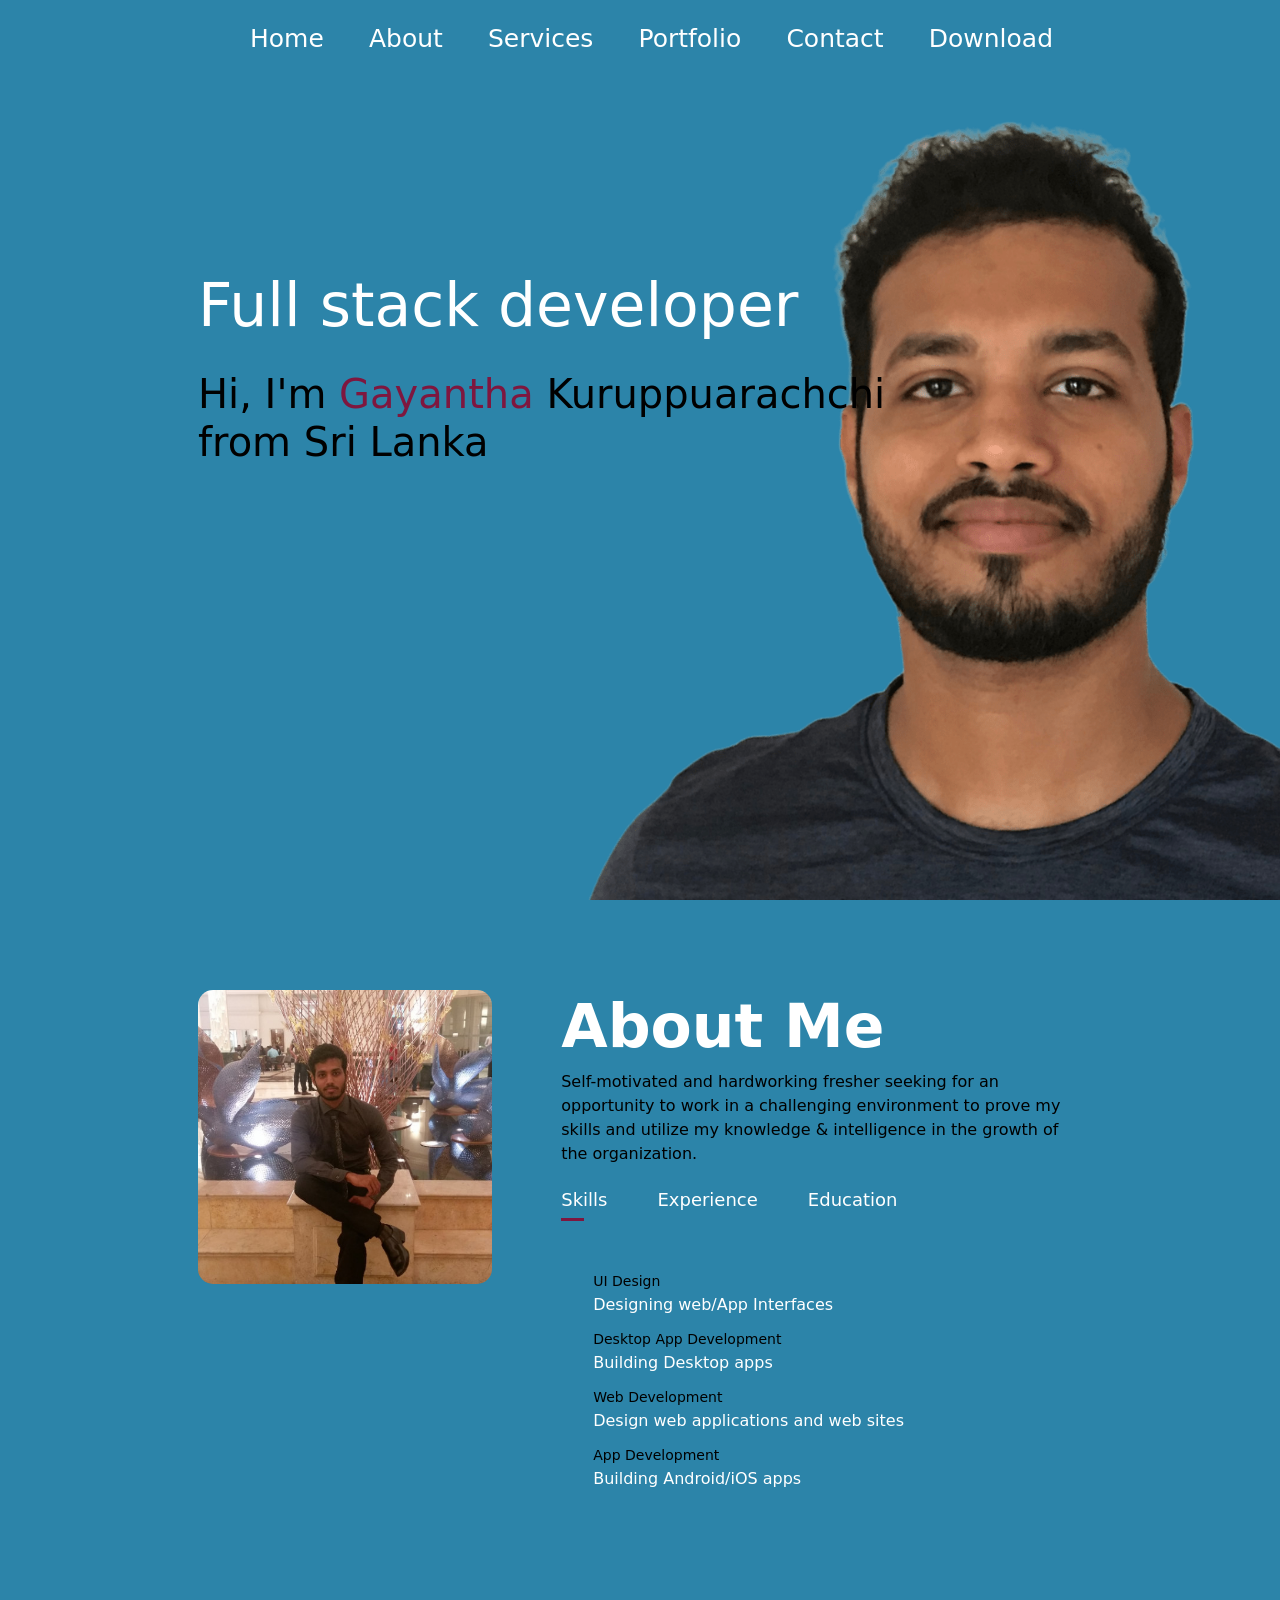
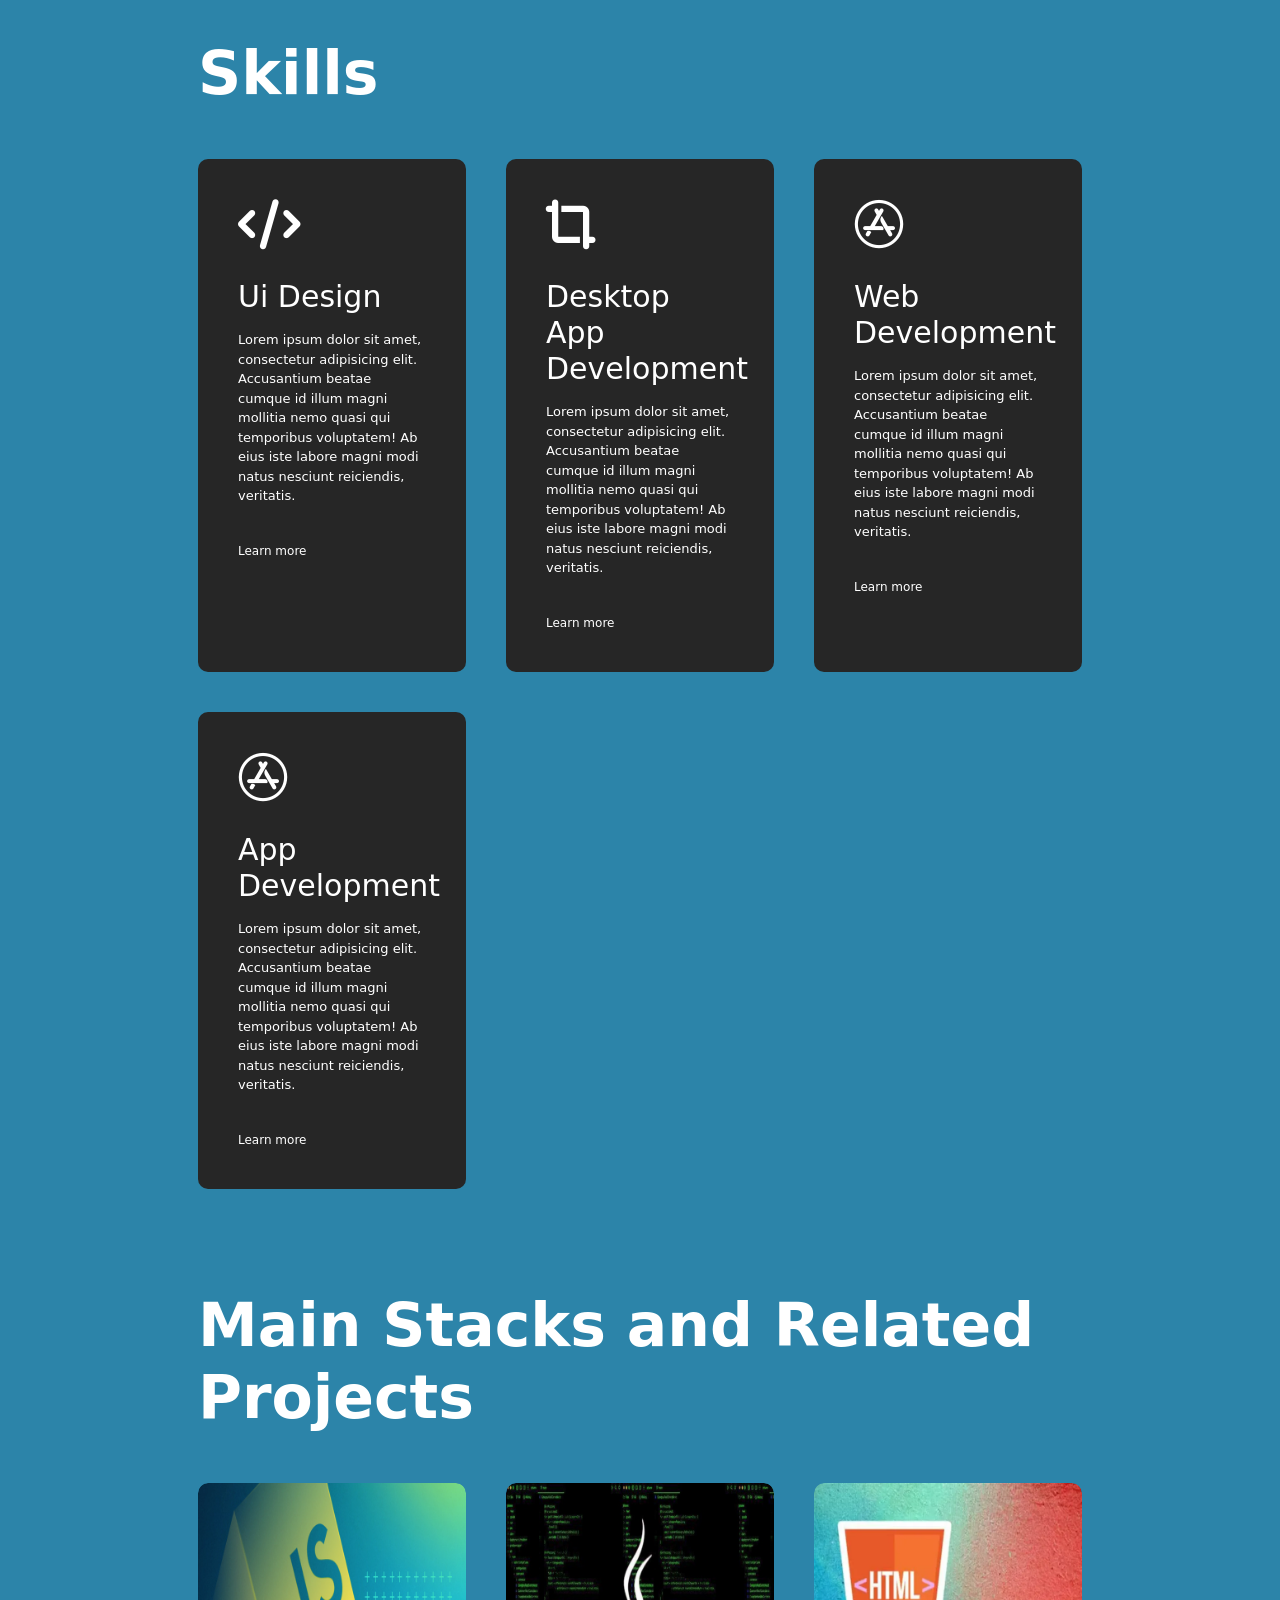
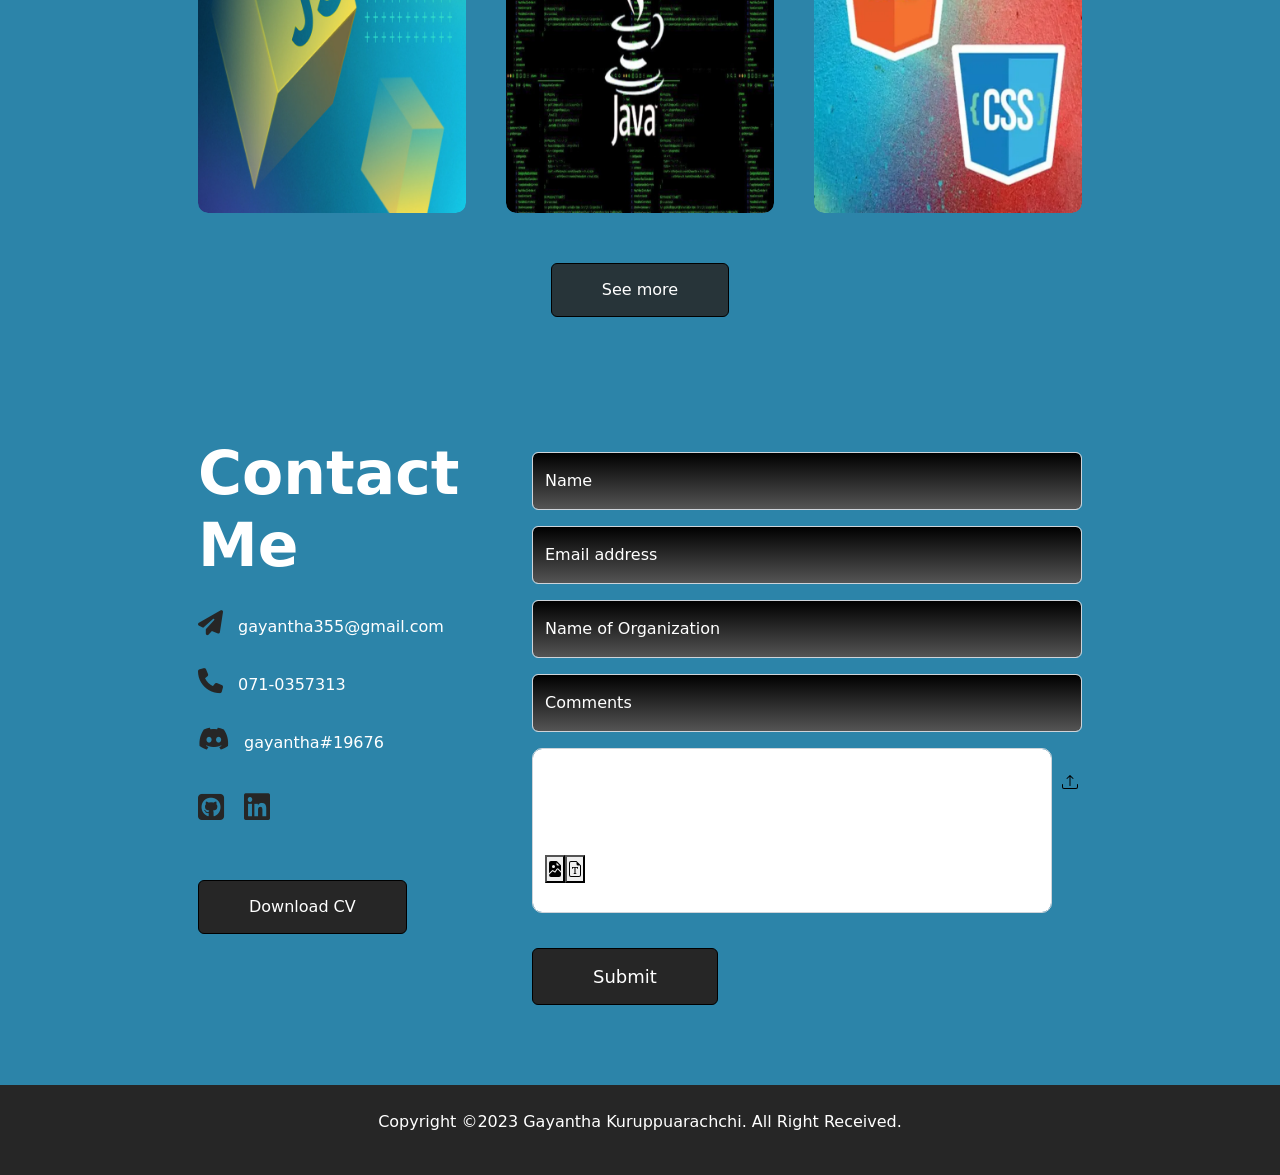
==== commit 08cb1272: "adding progress bar" ====
--- a/index.html
+++ b/index.html
@@ -180,9 +180,52 @@
                 </div>
                 <div class="contact-right">
                     <form>
-                        <input id="input-name" type="text" name="Name" placeholder="Your Name" required>
-                        <input id="input-email" type="email" name="email" placeholder="Your Email" required >
-                        <textarea id="textarea-message" name="Message" rows="6" placeholder="Your Message"></textarea>
+
+                        <div class="form-floating mb-3">
+                            <input type="text" class="form-control" id="floatingInput input-name" placeholder="Brian">
+                            <label for="floatingInput">Name</label>
+                        </div>
+                        <!--                        <input id="input-name" type="text" name="Name" placeholder="Your Name" required>-->
+                        <div class="form-floating mb-3">
+                            <input id="input-email" type="email" class="form-control" id="floatingInput" placeholder="name@example.com">
+                            <label for="floatingInput">Email address</label>
+                        </div>
+
+                        <div class="form-floating mb-3">
+                            <input type="text" class="form-control" id="floatingInput organization organization" placeholder="Brian & Co.LTD">
+                            <label for="floatingInput">Name of Organization</label>
+                        </div>
+                        <!--                        <input id="input-email" type="email" name="email" placeholder="Your Email" required >-->
+                        <div class="form-floating mb-3">
+                            <input type="text" class="form-control" id="floatingInput organization comments" placeholder="Please add something">
+                            <label for="floatingInput">Comments</label>
+                        </div>
+
+                        <div id="file-inputs">
+                            <div id="file-save" class="form-control">
+                                <input accept="image/*,.pdf" type="file" id="fileInput" style="display: none;">
+                                        <button id="btn-image-selection"><svg xmlns="http://www.w3.org/2000/svg" width="16" height="16" fill="currentColor" class="bi bi-file-earmark-image-fill" viewBox="0 0 16 16">
+                                            <path d="M4 0h5.293A1 1 0 0 1 10 .293L13.707 4a1 1 0 0 1 .293.707v5.586l-2.73-2.73a1 1 0 0 0-1.52.127l-1.889 2.644-1.769-1.062a1 1 0 0 0-1.222.15L2 12.292V2a2 2 0 0 1 2-2zm5.5 1.5v2a1 1 0 0 0 1 1h2l-3-3zm-1.498 4a1.5 1.5 0 1 0-3 0 1.5 1.5 0 0 0 3 0z"/>
+                                            <path d="M10.564 8.27 14 11.708V14a2 2 0 0 1-2 2H4a2 2 0 0 1-2-2v-.293l3.578-3.577 2.56 1.536 2.426-3.395z"/>
+                                        </svg></button>
+
+                                        <button id="btn-file-selection" ><svg xmlns="http://www.w3.org/2000/svg" width="16" height="16" fill="currentColor" class="bi bi-file-earmark-font" viewBox="0 0 16 16">
+                                            <path d="M10.943 6H5.057L5 8h.5c.18-1.096.356-1.192 1.694-1.235l.293-.01v5.09c0 .47-.1.582-.898.655v.5H9.41v-.5c-.803-.073-.903-.184-.903-.654V6.755l.298.01c1.338.043 1.514.14 1.694 1.235h.5l-.057-2z"/>
+                                            <path d="M14 4.5V14a2 2 0 0 1-2 2H4a2 2 0 0 1-2-2V2a2 2 0 0 1 2-2h5.5L14 4.5zm-3 0A1.5 1.5 0 0 1 9.5 3V1H4a1 1 0 0 0-1 1v12a1 1 0 0 0 1 1h8a1 1 0 0 0 1-1V4.5h-2z"/>
+                                        </svg></button>
+                                <div id="bottom-end">
+
+
+                                </div>
+                            </div>
+                                     <butoon id="btn-upload"><svg xmlns="http://www.w3.org/2000/svg" width="16" height="16" fill="currentColor" class="bi bi-upload" viewBox="0 0 16 16">
+                                          <path d="M.5 9.9a.5.5 0 0 1 .5.5v2.5a1 1 0 0 0 1 1h12a1 1 0 0 0 1-1v-2.5a.5.5 0 0 1 1 0v2.5a2 2 0 0 1-2 2H2a2 2 0 0 1-2-2v-2.5a.5.5 0 0 1 .5-.5z"/>
+                                          <path d="M7.646 1.146a.5.5 0 0 1 .708 0l3 3a.5.5 0 0 1-.708.708L8.5 2.707V11.5a.5.5 0 0 1-1 0V2.707L5.354 4.854a.5.5 0 1 1-.708-.708l3-3z"/>
+                                        </svg></butoon>
+                        </div>
+
+
+                        <!--                        <textarea id="textarea-message" name="Message" rows="6" placeholder="Your Message"></textarea>-->
                         <button id="btnSubmit" type="submit" class="btn btn2">Submit</button>
                     </form>
 
--- a/css/style.css
+++ b/css/style.css
@@ -10,7 +10,7 @@
 
 body {
 
-    background-color: grey;
+    background-color: #2c84a9;
     color: white;
 }
 
@@ -58,7 +58,7 @@
     content: '';
     width: 0;
     height: 3px;
-    background: blueviolet;
+    background:#7e173f;
     position: absolute;
     left: 0;
     bottom: -6px;
@@ -84,7 +84,7 @@
 }
 
 .header-text h1 span {
-    color: blueviolet;
+    color: #7e173f;
 }
 
 /* about */
@@ -141,7 +141,7 @@
     content: '';
     width: 0;
     height: 3px;
-    background: blueviolet;
+    background: #7e173f;
     position: absolute;
     left: 0;
     bottom: -8px;
@@ -217,7 +217,7 @@
 }
 
 .services-list div:hover {
-    background-color: blueviolet;
+    background-color:#7e173f;
     transform: translateY(-10px);
 }
 
@@ -248,7 +248,7 @@
 .layer{
     width: 100%;
     height: 0;
-    background: linear-gradient(rgba(0,0,0,0.6), #8a2be2);
+    background: linear-gradient(rgba(0,0,0,0.6), #7e173f);
     border-radius: 10px;
     position: absolute;
     left: 0;
@@ -271,7 +271,7 @@
 }
 .layer a{
     margin-top: 20px;
-    color: blueviolet;
+    color: #7e173f;
     text-decoration: none;
     font-size: 18px;
     line-height: 60px;
@@ -303,7 +303,7 @@
 
 }
 .btn:hover{
-    background: blueviolet;
+    background: #7e173f;
 }
 
 /*contact*/
@@ -338,7 +338,7 @@
     transition: transform 0.5s;
 }
 .social-icons a:hover{
-    color: blueviolet;
+    color:#7e173f;
     transform: translateY(-5px);
 }
 .btn.btn2{
@@ -347,7 +347,7 @@
     transition: transform 0.5s;
 }
 .btn.btn2:hover{
-    background-color: blueviolet;
+    background-color: #7e173f;
 }
 .contact-right form{
     width: 100%;
@@ -473,8 +473,119 @@
     .copyright{
         font-size: 10px;
     }
+
+    .close{
+        /*position: absolute;*/
+       left: 220px;
+    }
+}
+@media only screen and (min-width:900px){
+
+    .close{
+        /*position: absolute;*/
+        left: 300px;
+    }
+
 }
 
 .invalid{
     border-color: red !important;
-}+}
+
+#btnSubmit{
+    margin-top: 50px;
+}
+
+#formGroupExampleInput{
+    width: 400px;
+}
+.btn-file{
+
+}
+
+#file-inputs{
+    height: 150px;
+    width: 550px;
+    display: flex;
+    gap: 10px;
+
+}
+
+#file-save{
+    height: 110%;
+    width: 95%;
+ /*//   background-color: #212529;*/
+    border-radius: 10px ;
+ /*//   background-color: #7e173f;*/
+    display: flex;
+    flex-direction: column;
+    row-gap: 1px;
+    color: green;
+    /*position: relative;*/
+}
+
+.file{
+    display: flex;
+    position: absolute;
+    /*background-color: white;*/
+
+}
+
+#btn-upload{
+    margin-top: 20px;
+    height: 20px;
+    width: 20px;
+    color: black;
+}
+
+#btn-image-selection{
+margin-top: 100px;
+   position: absolute;
+}
+
+.elementDiv{
+  display: flex;
+    flex-direction: column;
+    width: 100%;
+    height: 20%;
+    left: 0;
+    /*background-color: #545454;*/
+    gap: 10px;
+    position: relative;
+}
+
+
+.pgb-container {
+    position: absolute;
+    margin-left: 150px;
+    margin-top: 5px;
+    height: 15px;
+    width: 10vw;
+    /*gap: 10px;*/
+    /*height: 20px;*/
+    background-color: lightgray;
+    /*margin: 50px 40px;*/
+    border-radius: 5px;
+   // overflow: hidden;
+    display: inline-block;
+
+}
+
+.pgb {
+    width: 0%;
+    height: 100%;
+    background-color: dodgerblue;
+}
+
+#btn-file-selection{
+    margin-top: 100px;
+    position: absolute;
+    margin-left: 20px;
+}
+
+.close{
+    position: absolute;
+    right: 250px;
+}
+
+
